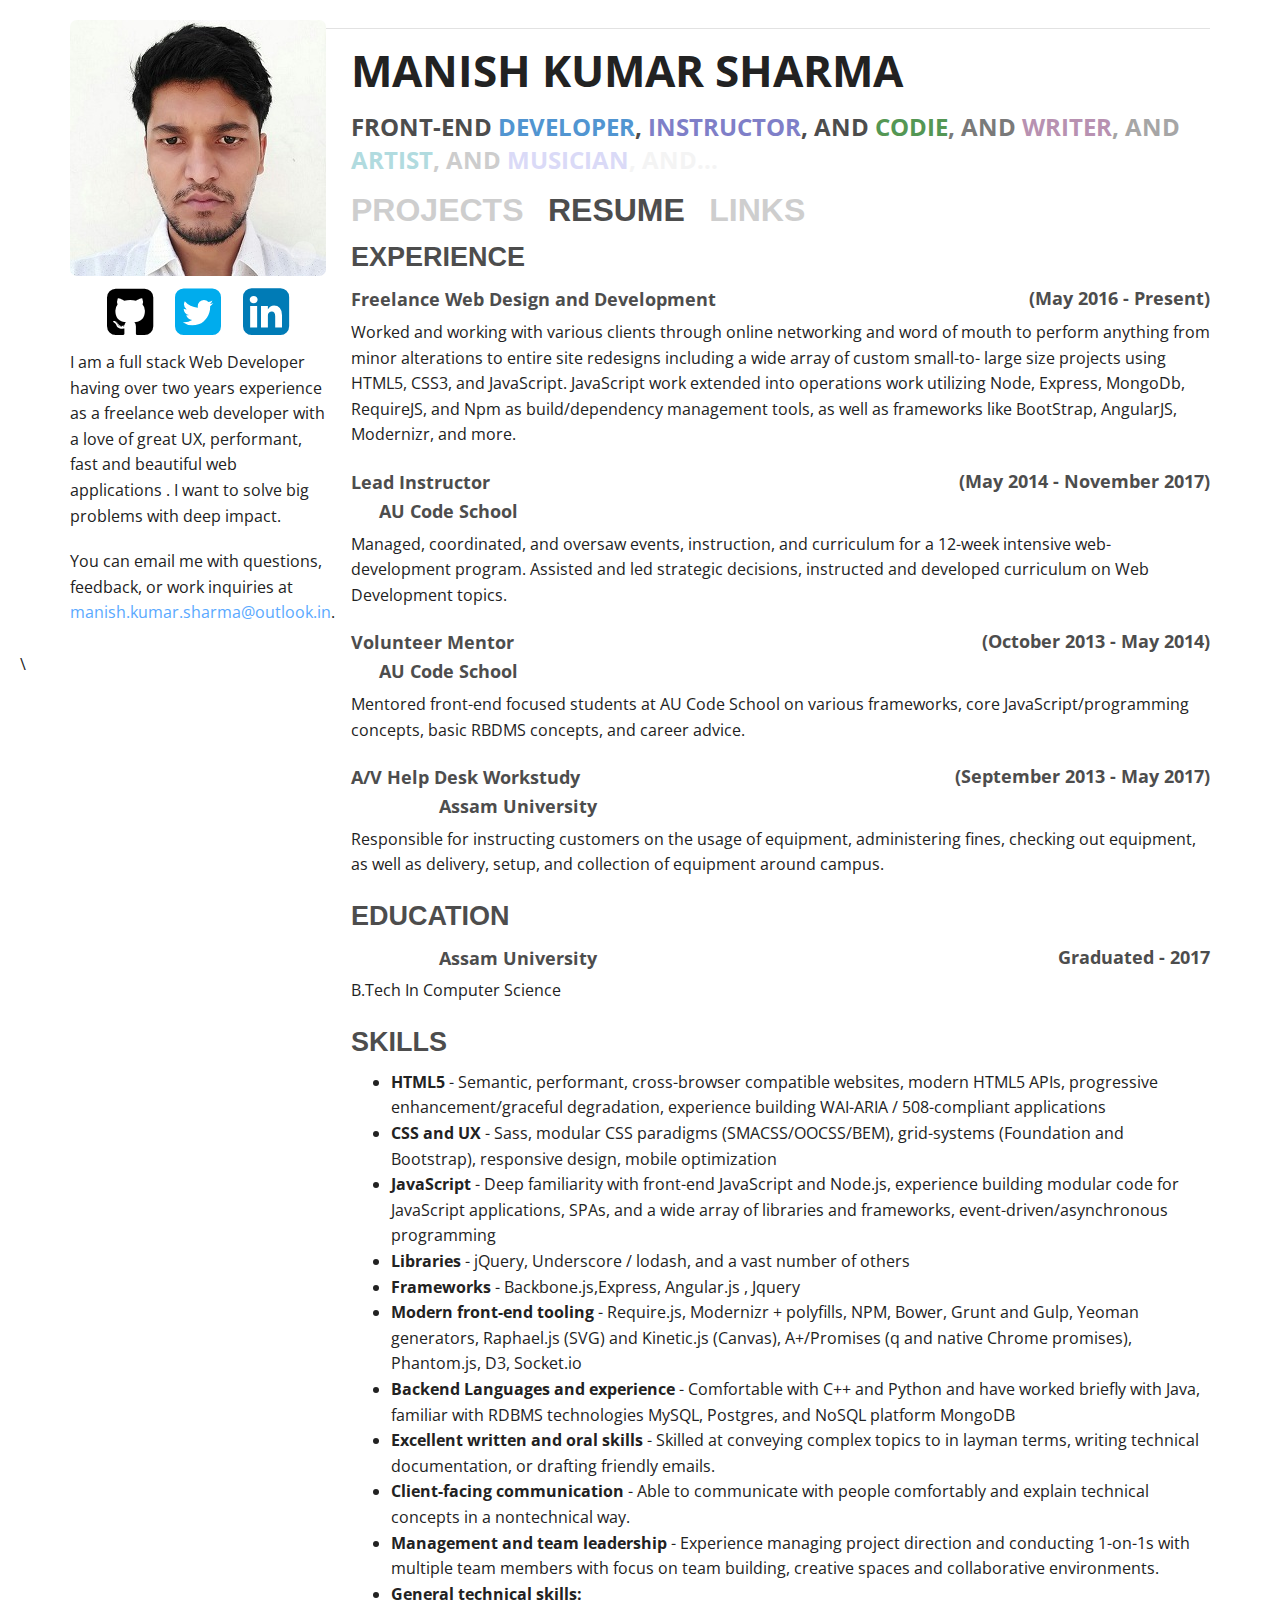
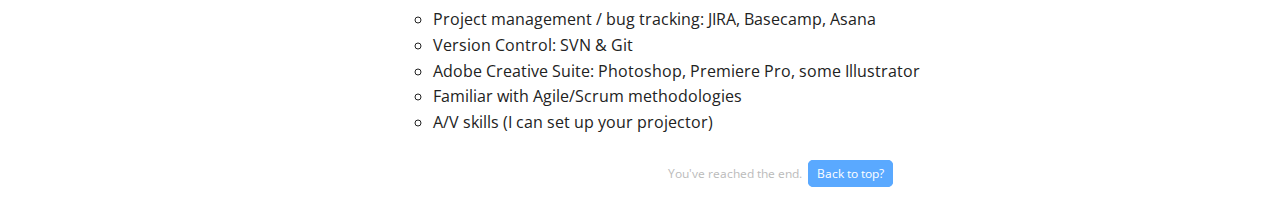
==== resume.html @ e4c614ee "Initital commit" ====
<!DOCTYPE html>
<html>
<head>
	<title>Manish Kumar Sharma</title>
	<link href="http://fonts.googleapis.com/css?family=Open+Sans:400,700" rel="stylesheet" type="text/css">
	<meta name="viewport" content="width=device-width, initial-scale=1">
	<link href="./css/font-awesome.min.css" rel="stylesheet" type="text/css">
	<link href="./css/normalize.css" rel="stylesheet" type="text/css">
	<link href="./css/foundation.min.css" rel="stylesheet" type="text/css">
	<link href="./css/style.css" rel="stylesheet" type="text/css">
	<link href="./css/queries.css" rel="stylesheet" type="text/css">
</head>
<body>
	<div class="container">
		<div class="masthead clearfix">
			<div class="masthead-flag">
				<div class="name-job">
					<h1 class="full-name">
						<span class="first-name">Manish</span>
						<span class="last-name">Kumar Sharma</span>
					</h1>
					<h2 class="job-title">
						Front-end <span class="developer-word">developer</span>,
						<span class="instructor-word">instructor</span>, and
						<span class="codie-word">codie</span><!-- this is rather silly
						--><span class="title-seg one">, and <span class="seg-color">writer</span></span><!--
						--><span class="title-seg two">, and <span class="seg-color">artist</span></span><!--
						--><span class="title-seg three">, and <span class="seg-color">musician</span></span><!--
					--><span class="title-seg four">, and...</span>
				</h2>
			</div>
		</div>
		<div class="avatar-social-summary clearfix">
			<div class="avatar-social clearfix">
				<div id="scroller" class="avatar">
					<img class="primary" src="./images/avatar.jpeg">
				</div>
				<ul class="social-media">
					<li><a href="https://github.com/loclghst"><i class="fa fa-github-square"></i></a></li>
					<li><a href="https://twitter.com/shady7t44u"><i class="fa fa-twitter-square"></i></a></li>
					<li><a href="https://www.linkedin.com/in/therealmanishsharma/"><i class="fa fa-linkedin-square"></i></a></li>
				</ul>
			</div>
			<div class="summary">
				<p>
					I am a full stack Web Developer having
					over two years experience as a freelance
					web developer with a love of great UX,
					performant, fast and beautiful web
					applications . I want to solve big problems
					with deep impact.
				</p>
				<p>
					You can email me with questions, feedback, or work inquiries at <a href="mailto:manish.kumar.sharma@outlook.in">manish.kumar.sharma@outlook.in</a>.
				</p>
			</div>
		</div>
	</div>
	<div class="content-wrap clearfix">
		<main class="content">
			<ul class="long-layout-hide tab-links js-tab-links">
				<li data-tab="projects"><a href="./index.html">Projects</a></li>
				<li data-tab="resume" class="active"><a href="./resume.html">Resume</a></li>
				<li data-tab="links"><a href="./links.html">Links</a></li>
			</ul>
			
			<div data-tab="resume" class="js-tab-contents resume">
				<h2 id="resume-title" class="flag-layout-hide">Resume</h2>
				<h3>Experience</h3>
					
					<div class="position-title-container clearfix">
							<p class="position-title">Freelance Web Design and Development</p>
							<span class="position-date">(May 2016 - Present)</span>
						</div>
						<p>
							Worked and working with various clients through online networking and word of mouth to perform anything from minor alterations to entire site redesigns including a wide array of custom small-to- large size projects using  HTML5, CSS3, and JavaScript. JavaScript
							work extended into operations work utilizing Node, Express, MongoDb, RequireJS, and Npm as build/dependency management tools, as well as frameworks like BootStrap, AngularJS, Modernizr, and more.
						</p>


						
					<div class="position-title-container clearfix">
						<p class="position-title">
							Lead Instructor<br />
							<span class="icon mks">AU Code School</span></p>
							<span class="position-date">(May 2014 - November 2017)</span>
						</div>
						<p>
							Managed, coordinated, and oversaw events, instruction, and curriculum for a 12-week intensive web-development program. Assisted and led strategic
							decisions, instructed and developed curriculum on Web Development topics.
						</p>
						<div class="position-title-container clearfix">
							<p class="position-title">
								Volunteer Mentor<br />
								<span class="icon mks">AU Code School</span>
							</p>
							<span class="position-date">(October 2013 - May 2014)</span>
						</div>
						<p>
							Mentored front-end focused students at AU Code School on various frameworks, core JavaScript/programming concepts, basic RBDMS concepts, and career advice.
						</p>
						<div class="position-title-container clearfix">
							<p class="position-title">
								A/V Help Desk Workstudy<br />
								<span class="icon mica">Assam University</span>
							</p>
							<span class="position-date">(September 2013 - May 2017)</span>
						</div>
						<p>
							Responsible for instructing customers on the usage of equipment, administering fines, checking out equipment, as well as delivery, setup, and collection of equipment around campus.
						</p>
						<h3>Education</h3>
						<div class="position-title-container clearfix">
							<p class="position-title">
								<span class="icon mica">Assam University</span>
							</p>
							<span class="position-date">Graduated - 2017</span>
						</div>
						<p>B.Tech In Computer Science</p>
						<h3>Skills</h3>
						<ul>
							<li><strong>HTML5</strong> - Semantic, performant, cross-browser compatible websites, modern HTML5 APIs, progressive enhancement/graceful degradation, experience building WAI-ARIA / 508-compliant applications</li>
							<li><strong>CSS and UX</strong> - Sass, modular CSS paradigms (SMACSS/OOCSS/BEM), grid-systems (Foundation and Bootstrap), responsive design, mobile optimization</li>
							<li><strong>JavaScript</strong> - Deep familiarity with front-end JavaScript and Node.js, experience building modular code for JavaScript applications, SPAs, and a wide array of libraries and frameworks, event-driven/asynchronous programming</li>
							<li><strong>Libraries</strong> - jQuery, Underscore / lodash, and a vast number of others</li>
							<li><strong>Frameworks</strong> - Backbone.js,Express, Angular.js , Jquery</li>
							<li><strong>Modern front-end tooling</strong> - Require.js, Modernizr + polyfills, NPM, Bower, Grunt and Gulp, Yeoman generators, Raphael.js (SVG) and Kinetic.js (Canvas), A+/Promises (q and native Chrome promises), Phantom.js, D3, Socket.io</li>
							<li><strong>Backend Languages and experience</strong> - Comfortable with C++ and Python and have worked briefly with Java, familiar with RDBMS technologies MySQL, Postgres, and NoSQL platform MongoDB</li>
							<li><strong>Excellent written and oral skills</strong> - Skilled at conveying complex topics to in layman terms, writing technical documentation, or drafting friendly emails.</li>
							<li><strong>Client-facing communication</strong> - Able to communicate with people comfortably and explain technical concepts in a nontechnical way.</li>
							<li><strong>Management and team leadership</strong> - Experience managing project direction and conducting 1-on-1s with multiple team members with focus on  team building, creative spaces and collaborative environments.</li>
							<li>
								<strong>General technical skills:</strong>
								<ul>
									<li>Project management / bug tracking: JIRA, Basecamp, Asana</li>
									<li>Version Control: SVN &amp; Git</li>
									<li>Adobe Creative Suite: Photoshop, Premiere Pro, some Illustrator</li>
									<li>Familiar with Agile/Scrum methodologies</li>
									<li>A/V skills (I can set up your projector)</li>
								</ul>
							</li>
						</ul>
					</div>
					<footer class="content-footer">You've reached the end. <a class="back-to-top" href="#">Back to top?</a></footer>
				</main>
			</div>
		</div>
		<script src="./js/vendor/underscore.min.js"></script>
		<script src="./js/vendor/page.js"></script>
		<script src="./js/vendor/jquery-2.1.1.min.js"></script>
		<script src="./js/vendor/gist-embed.js"></script>
		<script src="./js/scroller.js"></script>
		<script src="./js/script.js"></script>\
	</body>
	</html>
---- css/style.css ----
/* DEFAULTS */
body {
	font-family: 'Open Sans', sans-serif;
	padding: 10px;
}

h2, h3, h4, h5, h6 {
	color: #4D4D4D;
}
a:link,
a:visited {
	color: #5AA9FF;
	text-decoration: none;
}
a:hover,
a:active {
	color: #007BFF;
}
.container {
	margin: 0 auto;
	position: relative;
}

/* MASTHEAD */

.masthead {
	position: relative;
}
.avatar {
	border-radius: 7px;
}
.avatar img {
	max-width: 100%;
	width: 100%;
	display: none;
	/* we will show images when the scroller is ready
	   - otherwise, just show the first one */
}
.avatar img.primary {
	display: block;
}
.avatar-scroll-button {
	cursor: pointer;
	width: 25px;
	height: 25px;
	border-radius: 50%;
	background-color: #fff;
	opacity: 0.3;
	display: block;
	z-index: 2;
	position: absolute;
	bottom: 10px;
	right: 10px;
}
.avatar-scroll-button:hover {
	opacity: 0.6;
}
.name-job {
	text-transform: uppercase;
}
.first-name, .last-name {
	display: inline-block;
}
.full-name, .job-title {
	font-family: 'Open Sans', sans-serif;
	font-weight: 700;
}
.summary {
	font-size: 16px;
	text-align: left;
}
.blog-posts-title {
	text-align: left;
	font-size: 16px;
	font-weight: 700;
}
.blog-posts {
	text-align: left;
}
.blog-posts .blog-date {
	display: block;
	font-size: 12px;
}
.blog-posts li {
	list-style-type: square;
}

/* COLORED WORDS */
.developer-word {
	color: rgb(81, 149, 209);
}
.instructor-word {
	color: rgb(127, 127, 200);
}
.codie-word {
	color: rgb(84, 151, 84);
}
.title-seg.one {
	color: #7A7A7A;
}
.title-seg.one .seg-color {
	color: #B891B1;
}
.title-seg.two {
	color: #A6A6A6;
}
.title-seg.two .seg-color {
	color: #B1DBDF;
}
.title-seg.three {
	color: #CDCDCD;
}
.title-seg.three .seg-color {
	color: #DADAF7;
}
.title-seg.four {
	color: #F4F4F4;
}


/* CONTENT */

.content-wrap {
	width: 100%;
}
.content {
	float: left;
}
.content h2 {
	font-size: 2rem;
	text-transform: uppercase;
}
.content h2,
.content h3 {
	font-weight: 700;
}

/* SOCIAL MEDIA ICONS */

.social-media {
	list-style-type: none;
}
.social-media li {
	display: inline-block;
}
.fa-github-square {
	color: #000;
}
.fa-twitter-square,
.fa-twitter {
	color: #00aced;
}
.fa-tumblr-square,
.fa-tumblr {
	color: #32506d;
}
.fa-linkedin-square {
	color: #007bb6;
}

/* CONTENT */

.content ul {
	padding-left: 22px;
}

.content .tab-links {
	font-family: "Helvetica Neue",Helvetica,Roboto,Arial,sans-serif;
	list-style-type: none;
	padding-left: 0;
	margin: 0;
}
.content .tab-links li {
	color: #CECECE;
	display: inline-block;
	font-size: 2rem;
	font-weight: 700;
	margin-left: 20px;
	text-transform: uppercase;
}
.content .tab-links a,
.content .tab-links li.active a:hover {
	color: inherit;
}
.content .tab-links a:hover {
	color: #AEAEAE;
}
.content .tab-links li:first-child {
	margin-left: 0;
}
.content .tab-links li.active {
	color: #4D4D4D;
}

/* PROJECTS */
.project-section {
	margin-bottom: 20px;
}
.project-title {
	position: relative;
	padding-left: 32px;
}
.project-title:before {
	content: '';
	display: block;
	position: absolute;
	left: 4px;
	top: 6px;
	width: 24px;
	height: 24px;
	background-size: contain;
	background-repeat: no-repeat;
}
.project-glitchet .project-title:before {
	background-image: url('./images/glitchet.jpg');
}
.project-frontend .project-title:before {
	background-image: url('./images/reddit.png');
}
.project-frontend .reddit-post-grabber {
	padding: 10px 20px 10px 20px;
	border: 1px solid #E5E5E5;
}
.project-frontend .top-5-copy {
	padding-bottom: 8px;
	margin-top: 4px;
	margin-bottom: 7px;
	display: inline-block;
	border-bottom: 1px solid #E2E2E2;
	padding-left: 0;
}
.project-frontend .post-listing ul {
	list-style-type: none;
	padding-left: 0;
	margin-left: 0;
	margin-bottom: 0;
}
.project-frontend .post-listing a {
	color: rgb(0,71,255);
}
.project-frontend .reddit-score {
	color: #c6c6c6;
	font-weight: bold;
	font-family: verdana,arial,helvetica,sans-serif;
}
.project-frontend .reddit-post-title {
	font-size: 16.36px;
	font-family: verdana,arial,helvetica,sans-serif;
}
.project-frontend .reddit-author {
	color: #888;
	font-size: 10px;
}
.project-frontend .reddit-author a {
	color: #369;
}

.project-section .project-title i {
	position: absolute;
	left: 0;
	top: 5px;
}

.project-automata .project-title:before {
	top: 6px;
	background-image: url('./images/automata.png');	
}
.project-automata img {
	float: left;
	margin-right: 20px;
}
.project-automata img {
	float: left;
	margin-right: 20px;
}



/* RESUME */
.resume .position-title,
.resume .position-date {
	color: #4D4D4D;
	font-size: 18px;
	font-weight: 700;
}
.resume .position-title {
	margin-bottom: 6px;
}
.resume .resume-link {
	margin-top: 20px;
}
.resume .icon {
	position: relative;
}
.resume .icon:before {
	content: '';
	display: block;
	position: absolute;
	background-size: contain;
	background-repeat: no-repeat;
}
.resume .mks {
	padding-left: 28px;
}
.resume .mks:before {
	top: 3px;
	width: 22px;
	height: 25px;
	background-image: url('./images/mks.jpg');
}
.resume .rmn {
	padding-left: 28px;
}
.resume .rmn:before {
	top: 3px;
	width: 25px;
	height: 25px;
	background-image: url('./images/rmn.png');
}
.resume .wl {
	padding-left: 32px;
}
.resume .wl:before {
	top: 1px;
	width: 24px;
	height: 24px;
	background-image: url('./images/wl.png');
}
.resume .mica:before {
	top: 2px;
	width: 76px;
	height: 24px;
	background-image: url('./images/mica.png');
}
.resume h3 {
	text-transform: uppercase;
}
.resume h4 {
	font-size: 18px;
	font-weight: 700;
}

/* FOOTER */
.content-footer {
	color: #bbb;
	font-size: 12px;
	text-align: center;
	margin: 30px 0 20px;
}
.content-footer .back-to-top {
	color: #fff;
	background-color: #5AA9FF;
	border: 1px solid #5AA9FF;
	border-radius: 5px;
	margin-left: 3px;
	padding: 4px 8px;
}
---- css/queries.css ----
@media (min-width: 0px) {
	.long-layout-hide {
		display: none;
	}
	.avatar {
		margin: 0 auto;
		width: 256px;
	}
	.masthead {
		text-align: center;
	}
	.full-name {
		height: 160px;
	}
	.first-name {
		margin-top: 10px;
		font-size: 120px;
		line-height: 110px;
	}
	.last-name {
		font-size: 39px;
		position: relative;
		top: -14px;
	}
	.job-title {
		font-size: 20px;
		max-width: 256px;
		margin-left: auto;
		margin-right: auto;
	}
	.summary {
		font-size: 18px;
		margin-top: 10px;
	}
	.social-media {
		margin: 10px 0 0;
		text-align: center;
	}
	.social-media .fa {
		font-size: 54px;
	}
	.social-media li {
		margin: 0 10px;
	}
	.social-media li:first-child {
		margin-left: 0;
	}
	.social-media li:last-child {
		margin-right: 0;
	}
	.title-seg {
		display: none;
	}
	.project-pixelsorter .pixelsorter-timeline {
		text-align: center;
		width: 100%;
	}
	.resume .mica {
		padding-left: 0;
	}
	.resume .mica:before {
		display: none;
	}
}

@media (min-width: 440px) {
	.container {
		max-width: none;
	}
	.full-name {
		height: auto;
	}
	.last-name {
		top: 0;
	}
	.first-name, .last-name {
		font-size: 44px;
		line-height: 44px;
	}
	.job-title {
		font-size: 24px;
		max-width: none;
	}
}

@media (min-width: 474px) {
	.title-seg.one {
		display: inline;
	}
}

@media (min-width: 534px) {
	.title-seg.two {
		display: inline;
	}
}

@media (min-width: 540px) {
	.job-title {
		max-width: 520px;
	}
	.masthead {
		margin: 0 auto;
	}
	.avatar-social {
		margin-left: 8px;
	}
}

@media (min-width: 740px) {
	/*.full-name {
		margin-bottom: 0;
	}*/
	.job-title {
		max-width: 720px;
	}
	.title-seg.three {
		display: inline;
	}
	/*.first-name, .last-name {
		font-size: 83px;
		line-height: 59px;
	}*/
	.projects .project-body {
		padding-left: 30px;
	}
	.project-frontend .reddit-post-grabber {
		width: 90%;
	}
}

@media (min-width: 770px) {
	.title-seg.four {
		display: inline;
	}
}

@media (min-width: 800px) {
	.flag-layout-hide {
		display: none;
	}
	.long-layout-hide {
		display: inherit;
	}
	body {
		padding: 20px;
	}
	.navigation {
		width: 20%;
		float: left;
	}
	.container {
		max-width: 1140px;
	}
	.avatar-social-summary {
		float: left;
		/*max-width: 256px;*/
		width: 256px;
	}
	.avatar-social {
		margin-left: 0;
	}
	.avatar {
		clear: both;
		display: block;
	}
	.masthead {
		display: inline-block;
		width: 100%;
	}
	.masthead-flag {
		width: 68%;
		margin-top: 8px;
		border-top: 1px solid #E2E2E2;
		padding-left: 25px;
		padding-top: 6px;
		/* Ah, the things I do for fashion... */
		position: absolute;
		left: 256px;
	}
	.name-job {
		text-align: left;
	}
	.social-media li {
		margin: 0px 9px;
	}
	.job-title {
		max-width: none;
	}

	.content-wrap {
		top: 200px;
		left: 256px;
		position: absolute;
		padding-left: 25px;
		width: auto;
	}

	.resume .position-title {
		float: left;
	}
	.resume .position-date {
		float: right;
	}
	.resume .mica {
		padding-left: 88px;
	}
	.resume .mica:before {
		display: block;
	}
}

@media (min-width: 845px) {
	.avatar-social-summary {
		width: 256px;
	}
	.masthead-flag {
		width: auto;
	}
}

@media (min-width: 911px) {
	.content-wrap {
		top: 165px;
	}
}

@media (min-width: 970px) {
	.project-pixelsorter .pixelsorter-desc {
		float: left;
		width: 40%;
	}
	.project-pixelsorter .pixelsorter-timeline {
		float: right;
		width: 55%;
	}
}
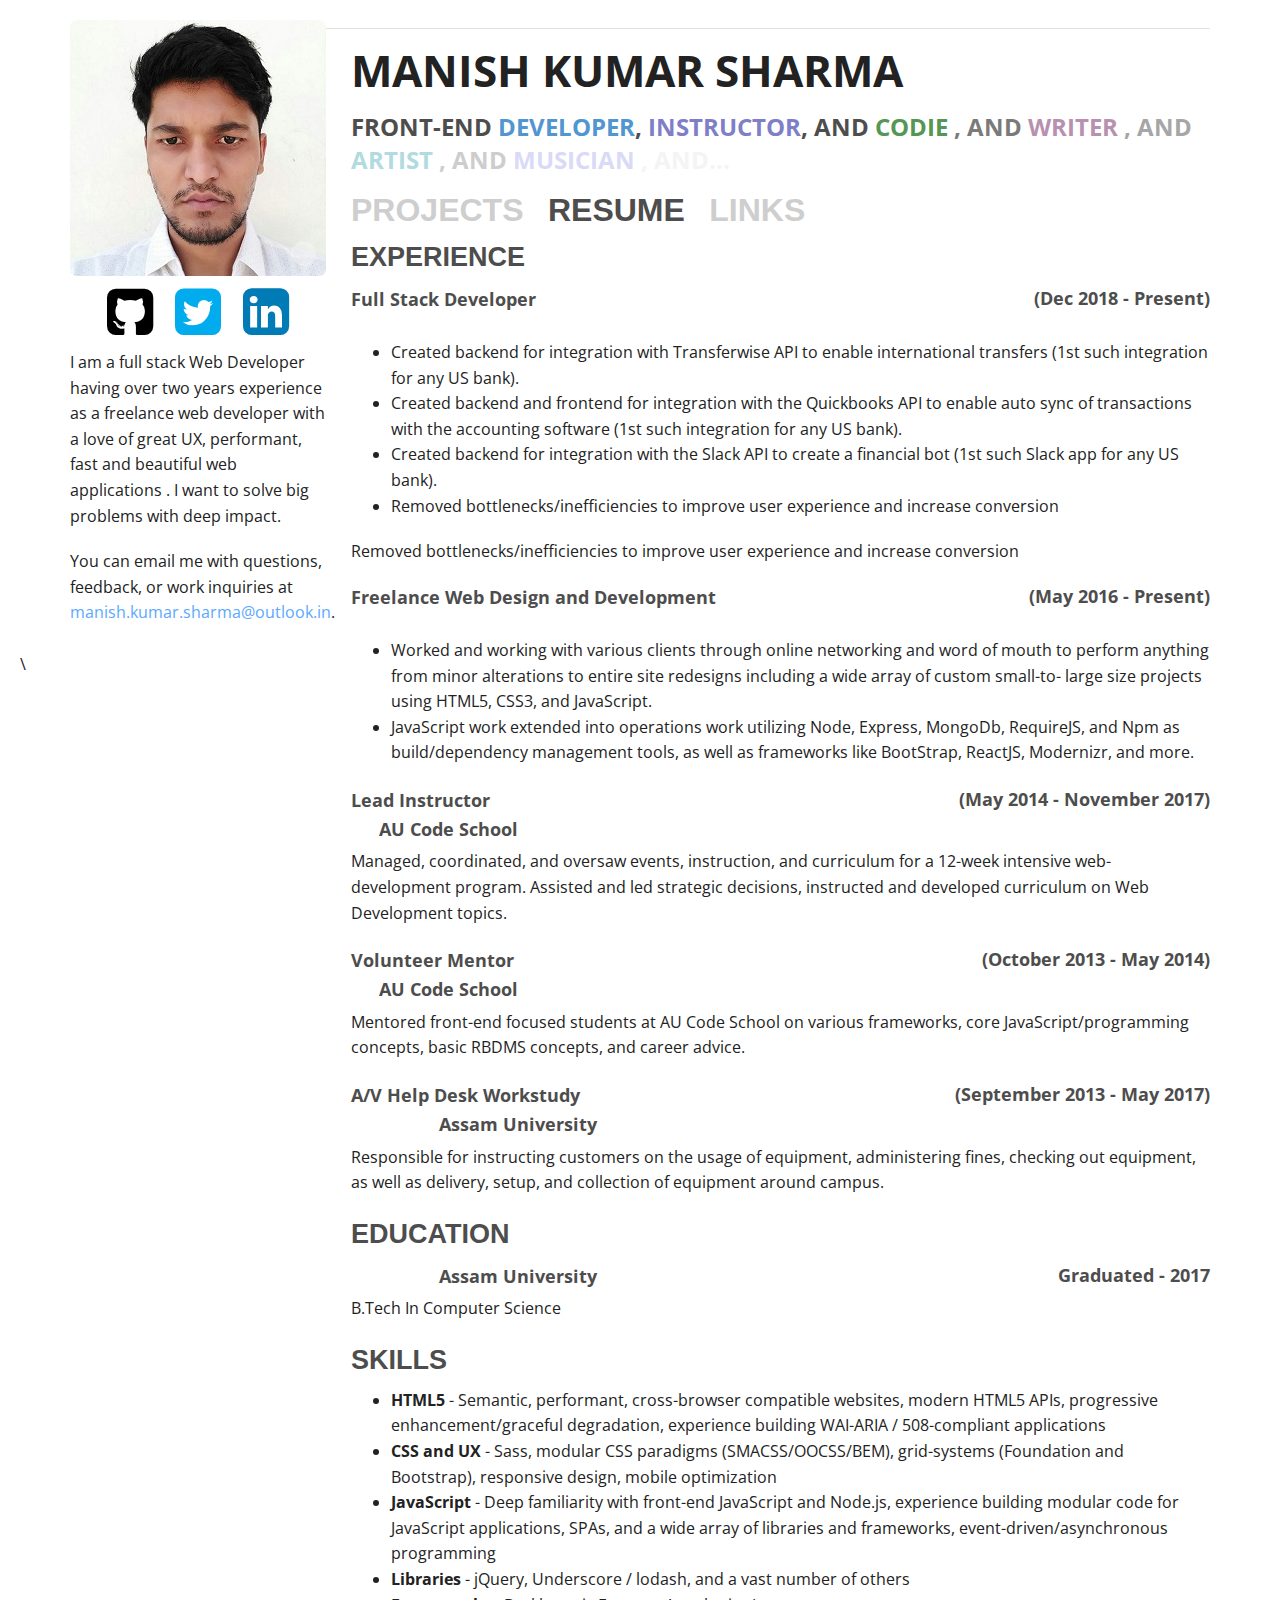
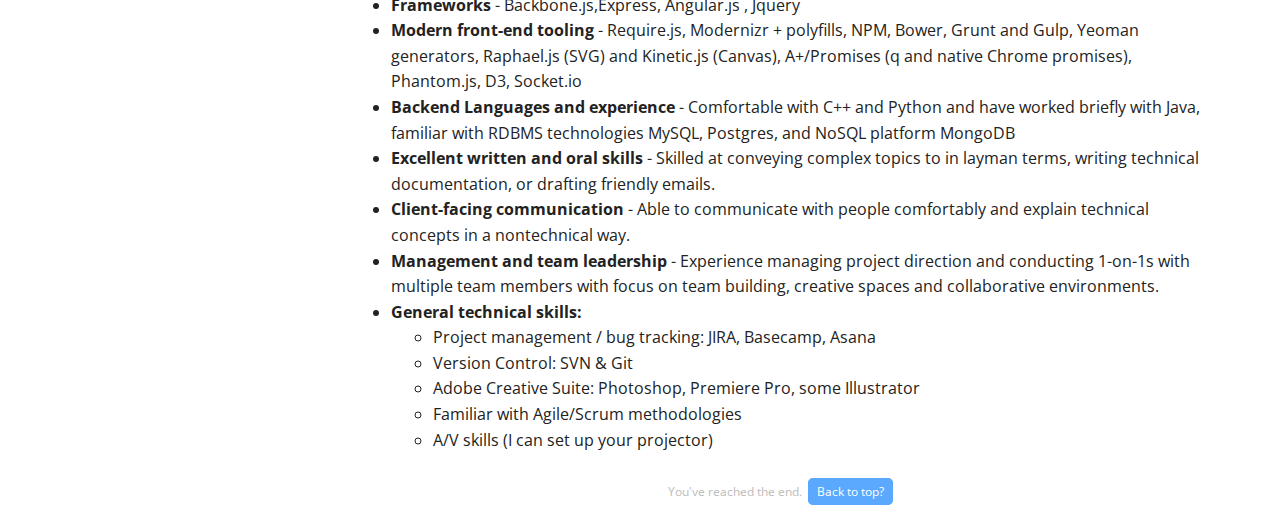
==== commit 575634e5: "update resume" ====
--- a/resume.html
+++ b/resume.html
@@ -1,5 +1,6 @@
 <!DOCTYPE html>
 <html>
+
 <head>
 	<title>Manish Kumar Sharma</title>
 	<link href="http://fonts.googleapis.com/css?family=Open+Sans:400,700" rel="stylesheet" type="text/css">
@@ -10,6 +11,7 @@
 	<link href="./css/style.css" rel="stylesheet" type="text/css">
 	<link href="./css/queries.css" rel="stylesheet" type="text/css">
 </head>
+
 <body>
 	<div class="container">
 		<div class="masthead clearfix">
@@ -22,134 +24,203 @@
 					<h2 class="job-title">
 						Front-end <span class="developer-word">developer</span>,
 						<span class="instructor-word">instructor</span>, and
-						<span class="codie-word">codie</span><!-- this is rather silly
-						--><span class="title-seg one">, and <span class="seg-color">writer</span></span><!--
-						--><span class="title-seg two">, and <span class="seg-color">artist</span></span><!--
-						--><span class="title-seg three">, and <span class="seg-color">musician</span></span><!--
+						<span class="codie-word">codie</span>
+						<!-- this is rather silly
+						--><span class="title-seg one">, and <span class="seg-color">writer</span></span>
+						<!--
+						--><span class="title-seg two">, and <span class="seg-color">artist</span></span>
+						<!--
+						--><span class="title-seg three">, and <span class="seg-color">musician</span></span>
+						<!--
 					--><span class="title-seg four">, and...</span>
-				</h2>
+					</h2>
+				</div>
+			</div>
+			<div class="avatar-social-summary clearfix">
+				<div class="avatar-social clearfix">
+					<div id="scroller" class="avatar">
+						<img class="primary" src="./images/avatar.jpeg">
+					</div>
+					<ul class="social-media">
+						<li><a href="https://github.com/loclghst"><i class="fa fa-github-square"></i></a></li>
+						<li><a href="https://twitter.com/shady7t44u"><i class="fa fa-twitter-square"></i></a></li>
+						<li><a href="https://www.linkedin.com/in/therealmanishsharma/"><i
+									class="fa fa-linkedin-square"></i></a></li>
+					</ul>
+				</div>
+				<div class="summary">
+					<p>
+						I am a full stack Web Developer having
+						over two years experience as a freelance
+						web developer with a love of great UX,
+						performant, fast and beautiful web
+						applications . I want to solve big problems
+						with deep impact.
+					</p>
+					<p>
+						You can email me with questions, feedback, or work inquiries at <a
+							href="mailto:manish.kumar.sharma@outlook.in">manish.kumar.sharma@outlook.in</a>.
+					</p>
+				</div>
 			</div>
 		</div>
-		<div class="avatar-social-summary clearfix">
-			<div class="avatar-social clearfix">
-				<div id="scroller" class="avatar">
-					<img class="primary" src="./images/avatar.jpeg">
-				</div>
-				<ul class="social-media">
-					<li><a href="https://github.com/loclghst"><i class="fa fa-github-square"></i></a></li>
-					<li><a href="https://twitter.com/shady7t44u"><i class="fa fa-twitter-square"></i></a></li>
-					<li><a href="https://www.linkedin.com/in/therealmanishsharma/"><i class="fa fa-linkedin-square"></i></a></li>
+		<div class="content-wrap clearfix">
+			<main class="content">
+				<ul class="long-layout-hide tab-links js-tab-links">
+					<li data-tab="projects"><a href="./index.html">Projects</a></li>
+					<li data-tab="resume" class="active"><a href="./resume.html">Resume</a></li>
+					<li data-tab="links"><a href="./links.html">Links</a></li>
 				</ul>
-			</div>
-			<div class="summary">
-				<p>
-					I am a full stack Web Developer having
-					over two years experience as a freelance
-					web developer with a love of great UX,
-					performant, fast and beautiful web
-					applications . I want to solve big problems
-					with deep impact.
-				</p>
-				<p>
-					You can email me with questions, feedback, or work inquiries at <a href="mailto:manish.kumar.sharma@outlook.in">manish.kumar.sharma@outlook.in</a>.
-				</p>
-			</div>
+
+				<div data-tab="resume" class="js-tab-contents resume">
+					<h2 id="resume-title" class="flag-layout-hide">Resume</h2>
+					<h3>Experience</h3>
+
+					<div class="position-title-container clearfix">
+						<p class="position-title">Full Stack Developer</p>
+						<span class="position-date">(Dec 2018 - Present)</span>
+					</div>
+					<p>
+						<ul>
+							<li> Created backend for integration with Transferwise API to
+								enable international transfers (1st such integration for any
+								US bank).
+							</li>
+							<li> Created backend and frontend for integration with the
+								Quickbooks API to enable auto sync of transactions with
+								the accounting software (1st such integration for any US
+								bank).
+							</li>
+							<li>Created backend for integration with the Slack API to
+								create a financial bot (1st such Slack app for any US bank).</li>
+							<li> Removed bottlenecks/inefficiencies to improve user
+								experience and increase conversion</li>
+
+						</ul>
+
+
+
+
+
+						Removed bottlenecks/inefficiencies to improve user
+						experience and increase conversion
+					</p>
+
+					<div class="position-title-container clearfix">
+						<p class="position-title">Freelance Web Design and Development</p>
+						<span class="position-date">(May 2016 - Present)</span>
+					</div>
+					<p>
+						<ul>
+							<li>Worked and working with various clients through online networking and word of mouth to
+								perform
+								anything from minor alterations to entire site redesigns including a wide array of
+								custom
+								small-to- large size projects using HTML5, CSS3, and JavaScript.
+							</li>
+							<li>
+								JavaScript work extended into operations work utilizing Node, Express, MongoDb,
+								RequireJS, and Npm as
+								build/dependency management tools, as well as frameworks like BootStrap, ReactJS,
+								Modernizr,
+								and more.
+
+							</li>
+
+						</ul>
+					</p>
+
+
+
+					<div class="position-title-container clearfix">
+						<p class="position-title">
+							Lead Instructor<br />
+							<span class="icon mks">AU Code School</span></p>
+						<span class="position-date">(May 2014 - November 2017)</span>
+					</div>
+					<p>
+						Managed, coordinated, and oversaw events, instruction, and curriculum for a 12-week intensive
+						web-development program. Assisted and led strategic
+						decisions, instructed and developed curriculum on Web Development topics.
+					</p>
+					<div class="position-title-container clearfix">
+						<p class="position-title">
+							Volunteer Mentor<br />
+							<span class="icon mks">AU Code School</span>
+						</p>
+						<span class="position-date">(October 2013 - May 2014)</span>
+					</div>
+					<p>
+						Mentored front-end focused students at AU Code School on various frameworks, core
+						JavaScript/programming concepts, basic RBDMS concepts, and career advice.
+					</p>
+					<div class="position-title-container clearfix">
+						<p class="position-title">
+							A/V Help Desk Workstudy<br />
+							<span class="icon mica">Assam University</span>
+						</p>
+						<span class="position-date">(September 2013 - May 2017)</span>
+					</div>
+					<p>
+						Responsible for instructing customers on the usage of equipment, administering fines, checking
+						out equipment, as well as delivery, setup, and collection of equipment around campus.
+					</p>
+					<h3>Education</h3>
+					<div class="position-title-container clearfix">
+						<p class="position-title">
+							<span class="icon mica">Assam University</span>
+						</p>
+						<span class="position-date">Graduated - 2017</span>
+					</div>
+					<p>B.Tech In Computer Science</p>
+					<h3>Skills</h3>
+					<ul>
+						<li><strong>HTML5</strong> - Semantic, performant, cross-browser compatible websites, modern
+							HTML5 APIs, progressive enhancement/graceful degradation, experience building WAI-ARIA /
+							508-compliant applications</li>
+						<li><strong>CSS and UX</strong> - Sass, modular CSS paradigms (SMACSS/OOCSS/BEM), grid-systems
+							(Foundation and Bootstrap), responsive design, mobile optimization</li>
+						<li><strong>JavaScript</strong> - Deep familiarity with front-end JavaScript and Node.js,
+							experience building modular code for JavaScript applications, SPAs, and a wide array of
+							libraries and frameworks, event-driven/asynchronous programming</li>
+						<li><strong>Libraries</strong> - jQuery, Underscore / lodash, and a vast number of others</li>
+						<li><strong>Frameworks</strong> - Backbone.js,Express, Angular.js , Jquery</li>
+						<li><strong>Modern front-end tooling</strong> - Require.js, Modernizr + polyfills, NPM, Bower,
+							Grunt and Gulp, Yeoman generators, Raphael.js (SVG) and Kinetic.js (Canvas), A+/Promises (q
+							and native Chrome promises), Phantom.js, D3, Socket.io</li>
+						<li><strong>Backend Languages and experience</strong> - Comfortable with C++ and Python and have
+							worked briefly with Java, familiar with RDBMS technologies MySQL, Postgres, and NoSQL
+							platform MongoDB</li>
+						<li><strong>Excellent written and oral skills</strong> - Skilled at conveying complex topics to
+							in layman terms, writing technical documentation, or drafting friendly emails.</li>
+						<li><strong>Client-facing communication</strong> - Able to communicate with people comfortably
+							and explain technical concepts in a nontechnical way.</li>
+						<li><strong>Management and team leadership</strong> - Experience managing project direction and
+							conducting 1-on-1s with multiple team members with focus on team building, creative spaces
+							and collaborative environments.</li>
+						<li>
+							<strong>General technical skills:</strong>
+							<ul>
+								<li>Project management / bug tracking: JIRA, Basecamp, Asana</li>
+								<li>Version Control: SVN &amp; Git</li>
+								<li>Adobe Creative Suite: Photoshop, Premiere Pro, some Illustrator</li>
+								<li>Familiar with Agile/Scrum methodologies</li>
+								<li>A/V skills (I can set up your projector)</li>
+							</ul>
+						</li>
+					</ul>
+				</div>
+				<footer class="content-footer">You've reached the end. <a class="back-to-top" href="#">Back to top?</a>
+				</footer>
+			</main>
 		</div>
 	</div>
-	<div class="content-wrap clearfix">
-		<main class="content">
-			<ul class="long-layout-hide tab-links js-tab-links">
-				<li data-tab="projects"><a href="./index.html">Projects</a></li>
-				<li data-tab="resume" class="active"><a href="./resume.html">Resume</a></li>
-				<li data-tab="links"><a href="./links.html">Links</a></li>
-			</ul>
-			
-			<div data-tab="resume" class="js-tab-contents resume">
-				<h2 id="resume-title" class="flag-layout-hide">Resume</h2>
-				<h3>Experience</h3>
-					
-					<div class="position-title-container clearfix">
-							<p class="position-title">Freelance Web Design and Development</p>
-							<span class="position-date">(May 2016 - Present)</span>
-						</div>
-						<p>
-							Worked and working with various clients through online networking and word of mouth to perform anything from minor alterations to entire site redesigns including a wide array of custom small-to- large size projects using  HTML5, CSS3, and JavaScript. JavaScript
-							work extended into operations work utilizing Node, Express, MongoDb, RequireJS, and Npm as build/dependency management tools, as well as frameworks like BootStrap, AngularJS, Modernizr, and more.
-						</p>
-
-
-						
-					<div class="position-title-container clearfix">
-						<p class="position-title">
-							Lead Instructor<br />
-							<span class="icon mks">AU Code School</span></p>
-							<span class="position-date">(May 2014 - November 2017)</span>
-						</div>
-						<p>
-							Managed, coordinated, and oversaw events, instruction, and curriculum for a 12-week intensive web-development program. Assisted and led strategic
-							decisions, instructed and developed curriculum on Web Development topics.
-						</p>
-						<div class="position-title-container clearfix">
-							<p class="position-title">
-								Volunteer Mentor<br />
-								<span class="icon mks">AU Code School</span>
-							</p>
-							<span class="position-date">(October 2013 - May 2014)</span>
-						</div>
-						<p>
-							Mentored front-end focused students at AU Code School on various frameworks, core JavaScript/programming concepts, basic RBDMS concepts, and career advice.
-						</p>
-						<div class="position-title-container clearfix">
-							<p class="position-title">
-								A/V Help Desk Workstudy<br />
-								<span class="icon mica">Assam University</span>
-							</p>
-							<span class="position-date">(September 2013 - May 2017)</span>
-						</div>
-						<p>
-							Responsible for instructing customers on the usage of equipment, administering fines, checking out equipment, as well as delivery, setup, and collection of equipment around campus.
-						</p>
-						<h3>Education</h3>
-						<div class="position-title-container clearfix">
-							<p class="position-title">
-								<span class="icon mica">Assam University</span>
-							</p>
-							<span class="position-date">Graduated - 2017</span>
-						</div>
-						<p>B.Tech In Computer Science</p>
-						<h3>Skills</h3>
-						<ul>
-							<li><strong>HTML5</strong> - Semantic, performant, cross-browser compatible websites, modern HTML5 APIs, progressive enhancement/graceful degradation, experience building WAI-ARIA / 508-compliant applications</li>
-							<li><strong>CSS and UX</strong> - Sass, modular CSS paradigms (SMACSS/OOCSS/BEM), grid-systems (Foundation and Bootstrap), responsive design, mobile optimization</li>
-							<li><strong>JavaScript</strong> - Deep familiarity with front-end JavaScript and Node.js, experience building modular code for JavaScript applications, SPAs, and a wide array of libraries and frameworks, event-driven/asynchronous programming</li>
-							<li><strong>Libraries</strong> - jQuery, Underscore / lodash, and a vast number of others</li>
-							<li><strong>Frameworks</strong> - Backbone.js,Express, Angular.js , Jquery</li>
-							<li><strong>Modern front-end tooling</strong> - Require.js, Modernizr + polyfills, NPM, Bower, Grunt and Gulp, Yeoman generators, Raphael.js (SVG) and Kinetic.js (Canvas), A+/Promises (q and native Chrome promises), Phantom.js, D3, Socket.io</li>
-							<li><strong>Backend Languages and experience</strong> - Comfortable with C++ and Python and have worked briefly with Java, familiar with RDBMS technologies MySQL, Postgres, and NoSQL platform MongoDB</li>
-							<li><strong>Excellent written and oral skills</strong> - Skilled at conveying complex topics to in layman terms, writing technical documentation, or drafting friendly emails.</li>
-							<li><strong>Client-facing communication</strong> - Able to communicate with people comfortably and explain technical concepts in a nontechnical way.</li>
-							<li><strong>Management and team leadership</strong> - Experience managing project direction and conducting 1-on-1s with multiple team members with focus on  team building, creative spaces and collaborative environments.</li>
-							<li>
-								<strong>General technical skills:</strong>
-								<ul>
-									<li>Project management / bug tracking: JIRA, Basecamp, Asana</li>
-									<li>Version Control: SVN &amp; Git</li>
-									<li>Adobe Creative Suite: Photoshop, Premiere Pro, some Illustrator</li>
-									<li>Familiar with Agile/Scrum methodologies</li>
-									<li>A/V skills (I can set up your projector)</li>
-								</ul>
-							</li>
-						</ul>
-					</div>
-					<footer class="content-footer">You've reached the end. <a class="back-to-top" href="#">Back to top?</a></footer>
-				</main>
-			</div>
-		</div>
-		<script src="./js/vendor/underscore.min.js"></script>
-		<script src="./js/vendor/page.js"></script>
-		<script src="./js/vendor/jquery-2.1.1.min.js"></script>
-		<script src="./js/vendor/gist-embed.js"></script>
-		<script src="./js/scroller.js"></script>
-		<script src="./js/script.js"></script>\
-	</body>
-	</html>+	<script src="./js/vendor/underscore.min.js"></script>
+	<script src="./js/vendor/page.js"></script>
+	<script src="./js/vendor/jquery-2.1.1.min.js"></script>
+	<script src="./js/vendor/gist-embed.js"></script>
+	<script src="./js/scroller.js"></script>
+	<script src="./js/script.js"></script>\
+</body>
+
+</html>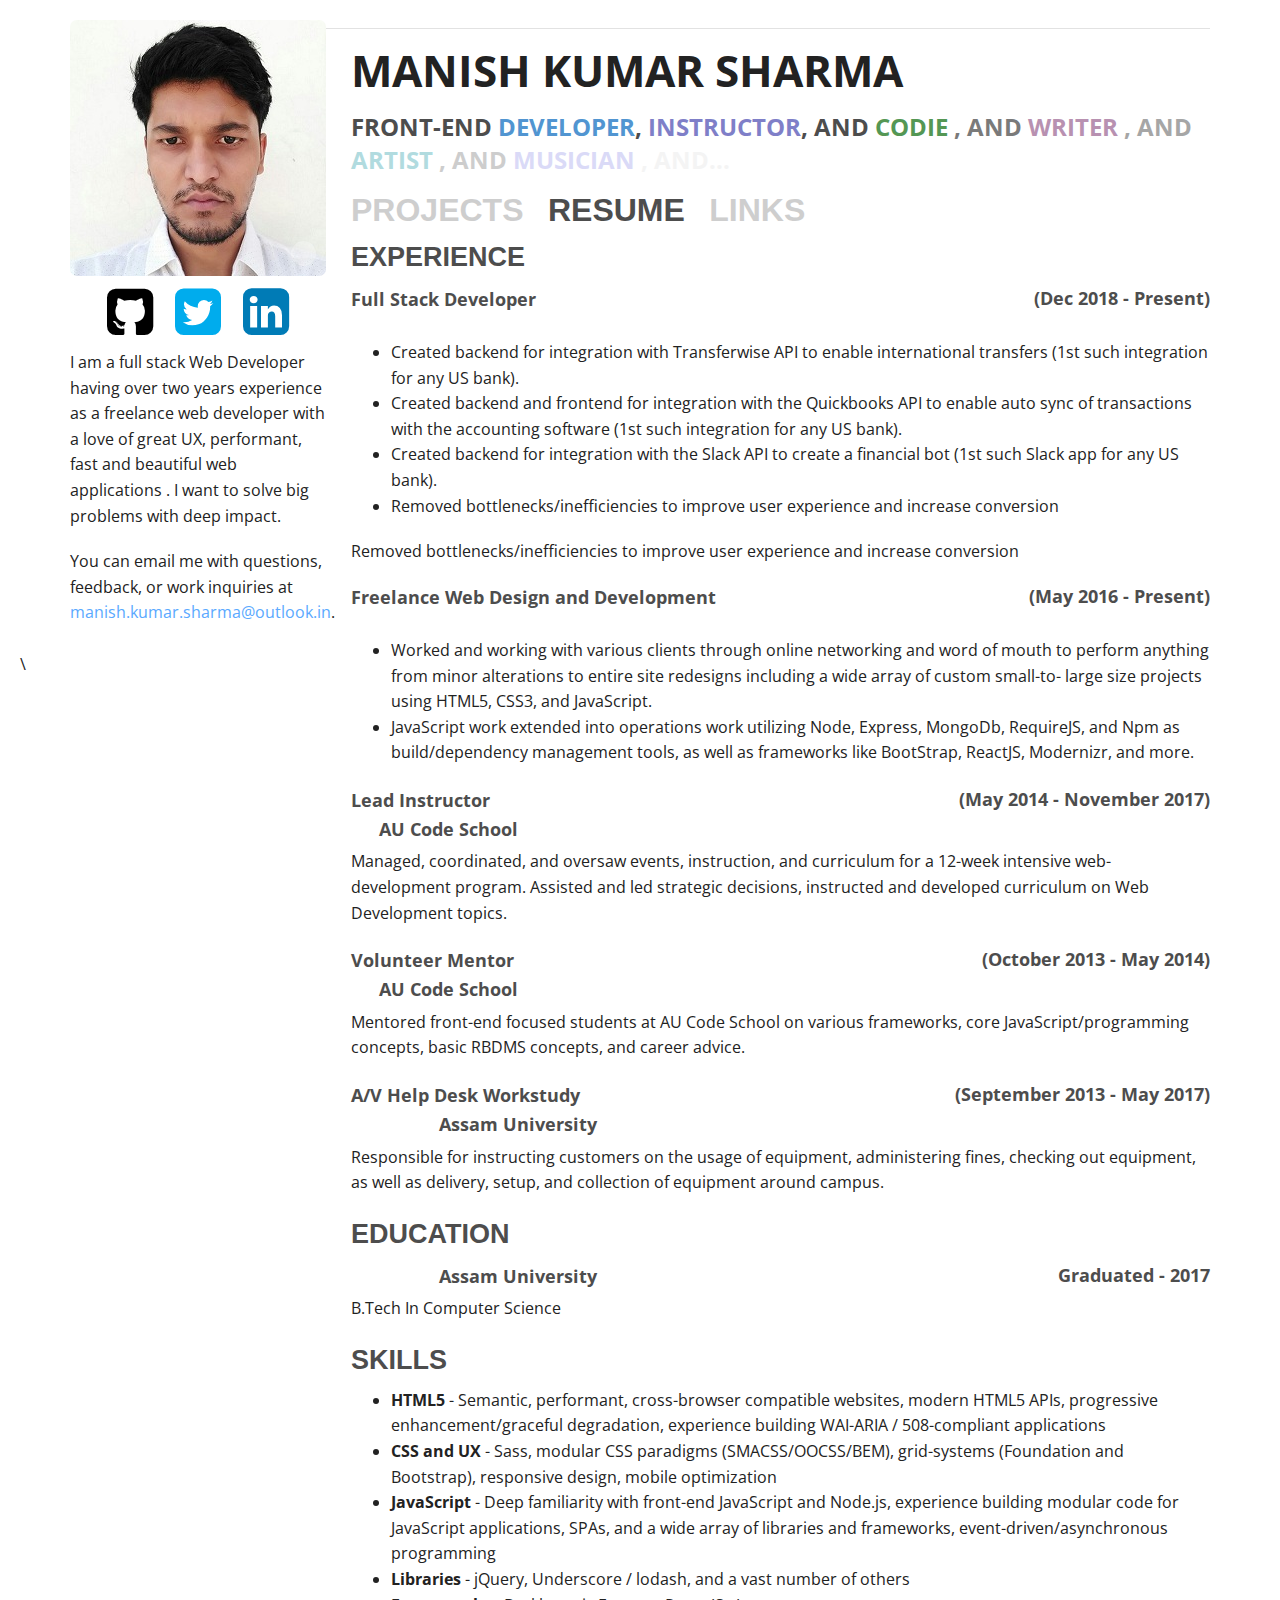
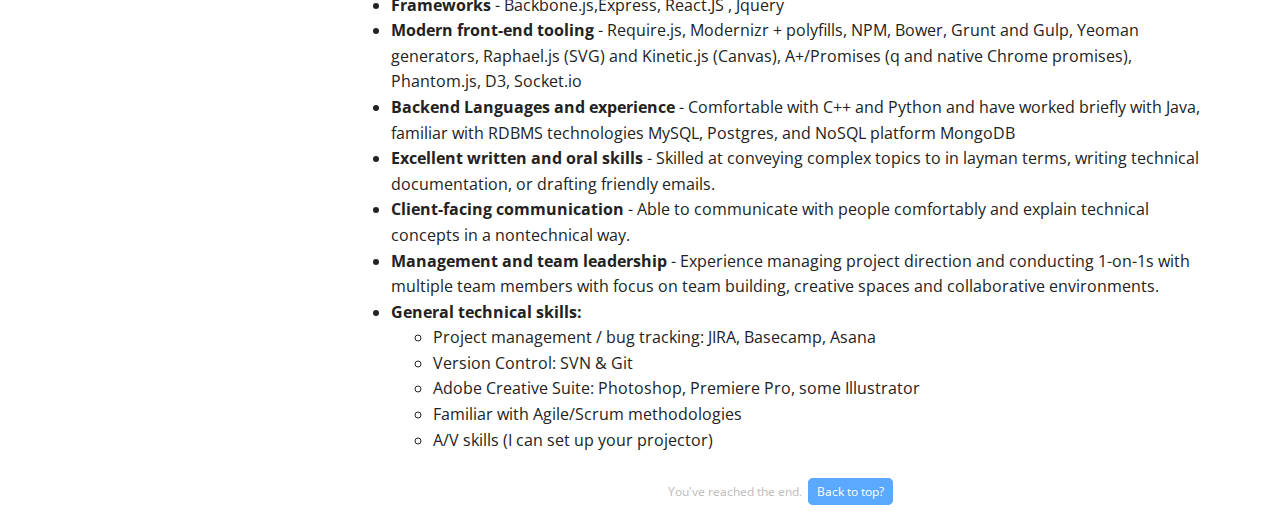
==== commit a990a828: "Minor fix" ====
--- a/resume.html
+++ b/resume.html
@@ -184,7 +184,7 @@
 							experience building modular code for JavaScript applications, SPAs, and a wide array of
 							libraries and frameworks, event-driven/asynchronous programming</li>
 						<li><strong>Libraries</strong> - jQuery, Underscore / lodash, and a vast number of others</li>
-						<li><strong>Frameworks</strong> - Backbone.js,Express, Angular.js , Jquery</li>
+						<li><strong>Frameworks</strong> - Backbone.js,Express, React.JS , Jquery</li>
 						<li><strong>Modern front-end tooling</strong> - Require.js, Modernizr + polyfills, NPM, Bower,
 							Grunt and Gulp, Yeoman generators, Raphael.js (SVG) and Kinetic.js (Canvas), A+/Promises (q
 							and native Chrome promises), Phantom.js, D3, Socket.io</li>
